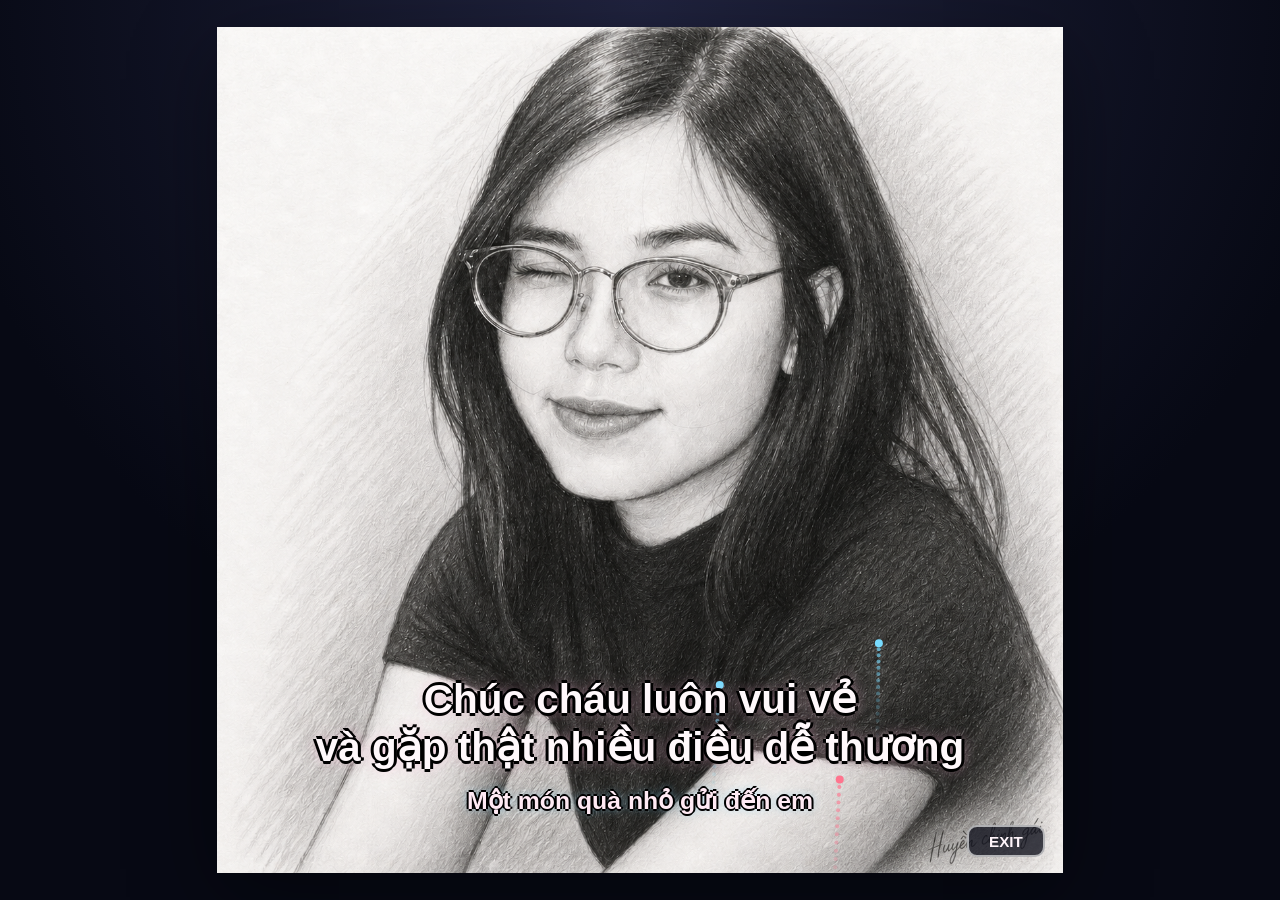
==== index.html @ 3422a0fd "Deploy gift web" ====
<!DOCTYPE html>
<html lang="vi">
<head>
  <meta charset="UTF-8">
  <meta name="viewport" content="width=device-width, initial-scale=1.0">
  <title>Một món quà nhỏ gửi đến em</title>
  <link rel="stylesheet" href="style.css">
</head>
<body>
  <main class="stage" id="stage">
    <img class="portrait" src="HDT.png" alt="Món quà nhỏ">
    <canvas id="fireworksCanvas" aria-hidden="true"></canvas>

    <section class="message" aria-label="Lời chúc">
      <h1>
        <span>Chúc cháu luôn vui vẻ</span>
        <span>và gặp thật nhiều điều dễ thương</span>
      </h1>
      <p>Một món quà nhỏ gửi đến em</p>
    </section>

    <button class="exit-button" id="exitButton" type="button">EXIT</button>
  </main>

  <script src="script.js"></script>
</body>
</html>
---- style.css ----
* {
  box-sizing: border-box;
}

html,
body {
  width: 100%;
  min-height: 100%;
  margin: 0;
}

body {
  display: grid;
  min-height: 100vh;
  place-items: center;
  padding: 18px;
  font-family: "Segoe UI", Arial, sans-serif;
  background: radial-gradient(circle at top, #20233f, #070914 64%);
  overflow: hidden;
}

.stage {
  position: relative;
  width: min(94vmin, 900px);
  aspect-ratio: 1;
  overflow: hidden;
  background: #050711;
  box-shadow: 0 24px 80px rgba(0, 0, 0, 0.42);
}

.portrait,
canvas {
  position: absolute;
  inset: 0;
  width: 100%;
  height: 100%;
}

.portrait {
  object-fit: cover;
}

canvas {
  pointer-events: none;
}

.message {
  position: absolute;
  left: 22px;
  right: 22px;
  bottom: 58px;
  text-align: center;
  pointer-events: none;
}

h1 {
  margin: 0;
  color: #fff8fb;
  font-size: clamp(1.45rem, 4.5vmin, 2.65rem);
  line-height: 1.18;
  letter-spacing: 0;
  text-shadow:
    0 3px 0 #000,
    3px 0 0 #000,
    -3px 0 0 #000,
    0 -3px 0 #000,
    0 0 14px rgba(255, 184, 219, 0.72);
}

h1 span {
  display: block;
}

.message p {
  margin: 14px 0 0;
  color: #ffeaf4;
  font-size: clamp(1rem, 2.8vmin, 1.55rem);
  font-weight: 600;
  text-shadow:
    0 2px 0 #000,
    2px 0 0 #000,
    -2px 0 0 #000,
    0 -2px 0 #000,
    0 0 10px rgba(135, 218, 255, 0.66);
}

.exit-button {
  position: absolute;
  right: 18px;
  bottom: 16px;
  min-width: 78px;
  height: 32px;
  color: #fff5fa;
  font: 700 0.95rem "Segoe UI", Arial, sans-serif;
  background: rgba(8, 10, 22, 0.76);
  border: 2px solid rgba(255, 255, 255, 0.62);
  border-radius: 10px;
  cursor: pointer;
}

.exit-button:hover {
  background: rgba(20, 24, 45, 0.88);
}

.stage.closed .portrait,
.stage.closed canvas,
.stage.closed .message {
  opacity: 0;
}

.stage.closed {
  display: grid;
  place-items: center;
}

.stage.closed::before {
  content: "Đã đóng món quà nhỏ";
  color: #fff8fb;
  font-size: 1.4rem;
  text-shadow: 0 2px 0 #000;
}
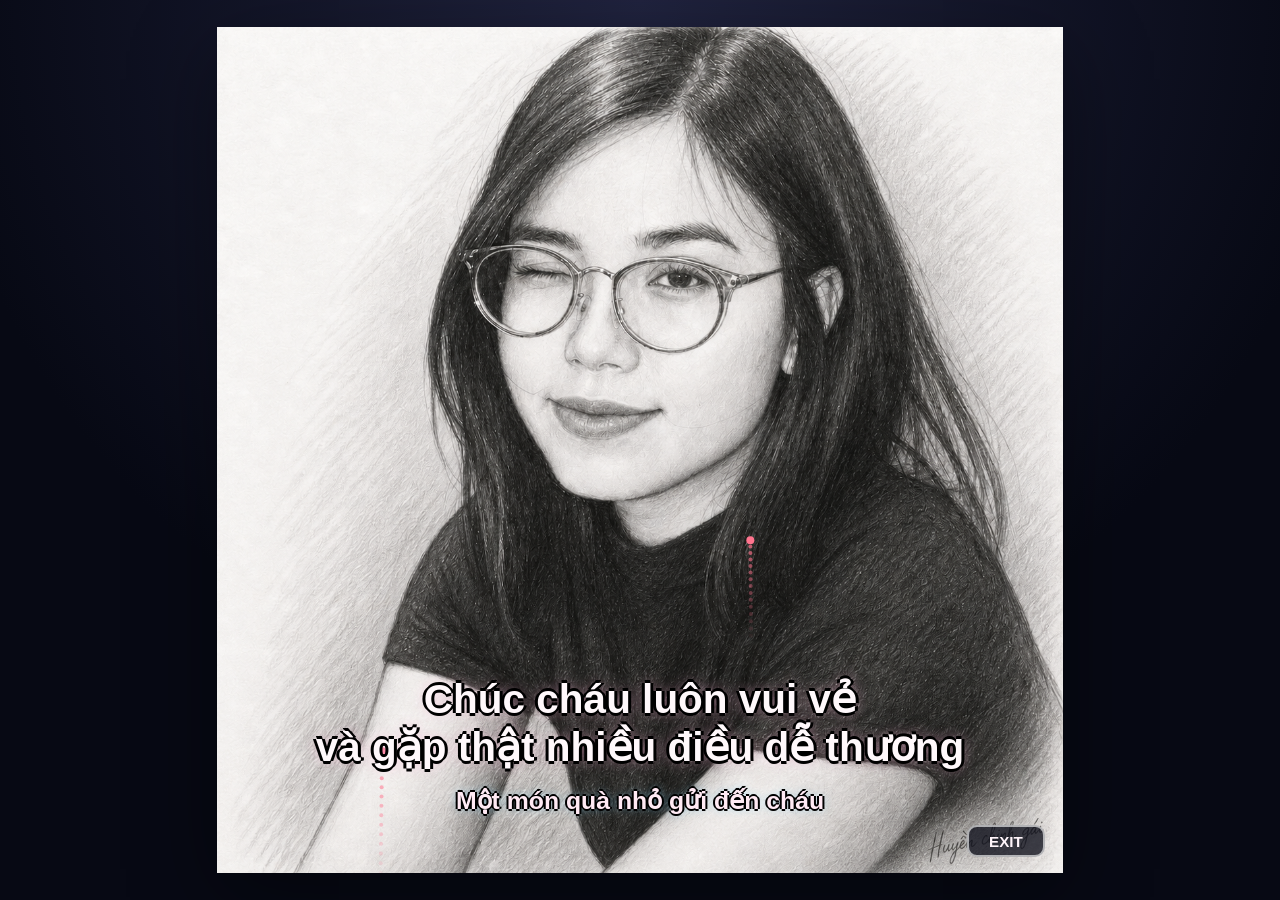
==== commit 4d3f9c23: "Update gift wording" ====
--- a/index.html
+++ b/index.html
@@ -3,7 +3,7 @@
 <head>
   <meta charset="UTF-8">
   <meta name="viewport" content="width=device-width, initial-scale=1.0">
-  <title>Một món quà nhỏ gửi đến em</title>
+  <title>Một món quà nhỏ gửi đến cháu</title>
   <link rel="stylesheet" href="style.css">
 </head>
 <body>
@@ -16,7 +16,7 @@
         <span>Chúc cháu luôn vui vẻ</span>
         <span>và gặp thật nhiều điều dễ thương</span>
       </h1>
-      <p>Một món quà nhỏ gửi đến em</p>
+      <p>Một món quà nhỏ gửi đến cháu</p>
     </section>
 
     <button class="exit-button" id="exitButton" type="button">EXIT</button>
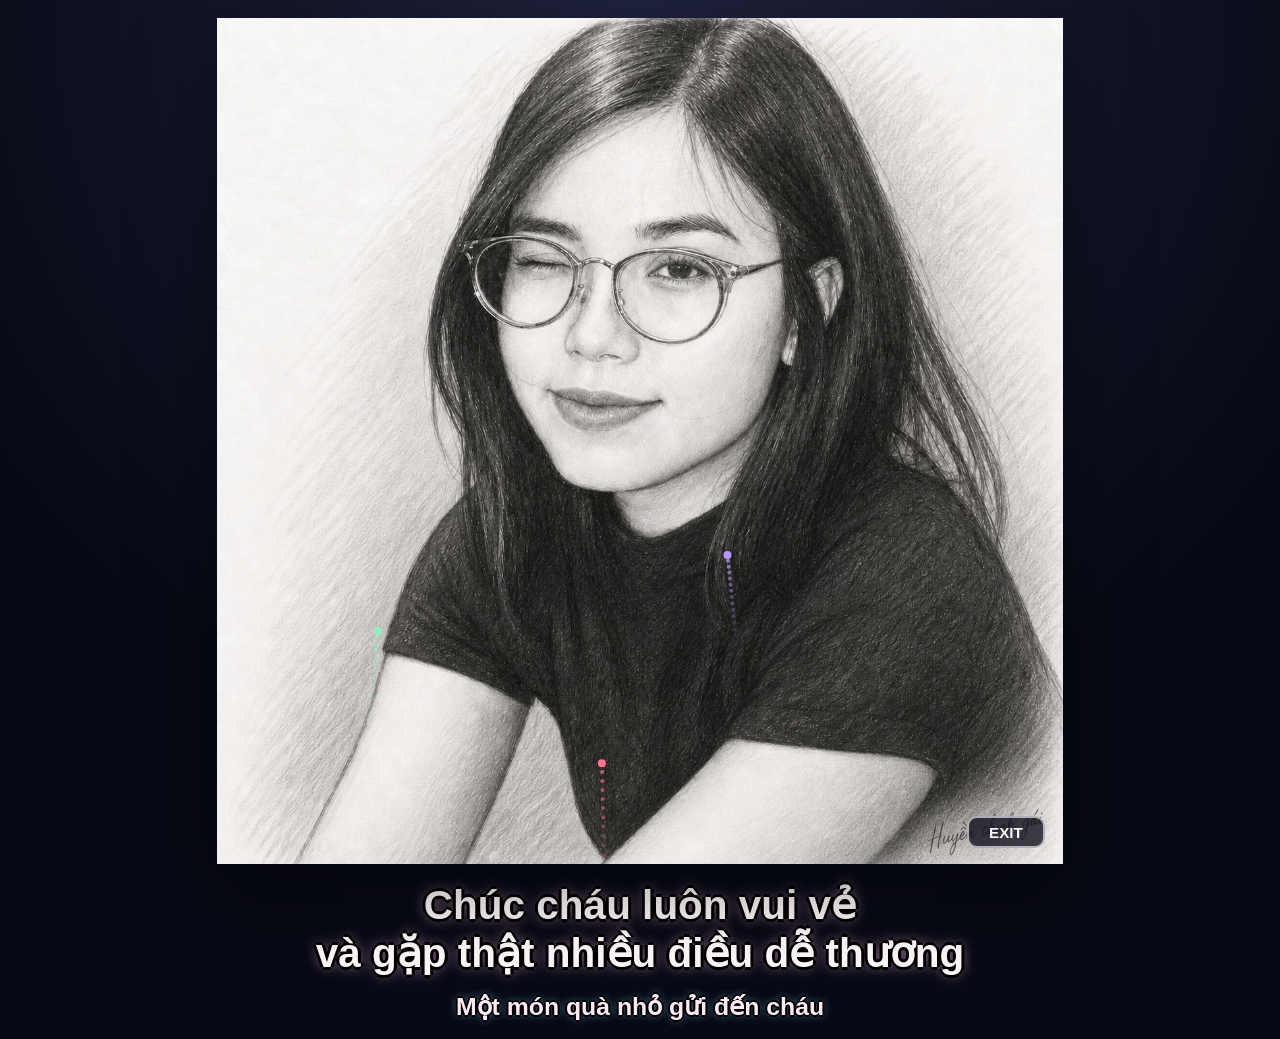
==== commit b5017de7: "Move message below portrait" ====
--- a/index.html
+++ b/index.html
@@ -3,23 +3,27 @@
 <head>
   <meta charset="UTF-8">
   <meta name="viewport" content="width=device-width, initial-scale=1.0">
+  <meta http-equiv="Cache-Control" content="no-cache, no-store, must-revalidate">
+  <meta http-equiv="Pragma" content="no-cache">
+  <meta http-equiv="Expires" content="0">
   <title>Một món quà nhỏ gửi đến cháu</title>
   <link rel="stylesheet" href="style.css">
 </head>
 <body>
-  <main class="stage" id="stage">
-    <img class="portrait" src="HDT.png" alt="Món quà nhỏ">
-    <canvas id="fireworksCanvas" aria-hidden="true"></canvas>
+  <main class="gift-shell">
+    <section class="stage" id="stage" aria-label="Ảnh và pháo hoa">
+      <img class="portrait" src="HDT.png" alt="Món quà nhỏ">
+      <canvas id="fireworksCanvas" aria-hidden="true"></canvas>
+      <button class="exit-button" id="exitButton" type="button">EXIT</button>
+    </section>
 
-    <section class="message" aria-label="Lời chúc">
+    <section class="message" id="message" aria-label="Lời chúc">
       <h1>
         <span>Chúc cháu luôn vui vẻ</span>
         <span>và gặp thật nhiều điều dễ thương</span>
       </h1>
       <p>Một món quà nhỏ gửi đến cháu</p>
     </section>
-
-    <button class="exit-button" id="exitButton" type="button">EXIT</button>
   </main>
 
   <script src="script.js"></script>
--- a/style.css
+++ b/style.css
@@ -16,12 +16,16 @@
   padding: 18px;
   font-family: "Segoe UI", Arial, sans-serif;
   background: radial-gradient(circle at top, #20233f, #070914 64%);
-  overflow: hidden;
+  overflow-x: hidden;
+}
+
+.gift-shell {
+  width: min(94vmin, 900px);
 }
 
 .stage {
   position: relative;
-  width: min(94vmin, 900px);
+  width: 100%;
   aspect-ratio: 1;
   overflow: hidden;
   background: #050711;
@@ -45,12 +49,8 @@
 }
 
 .message {
-  position: absolute;
-  left: 22px;
-  right: 22px;
-  bottom: 58px;
+  padding: 18px 8px 0;
   text-align: center;
-  pointer-events: none;
 }
 
 h1 {
@@ -103,8 +103,7 @@
 }
 
 .stage.closed .portrait,
-.stage.closed canvas,
-.stage.closed .message {
+.stage.closed canvas {
   opacity: 0;
 }
 
